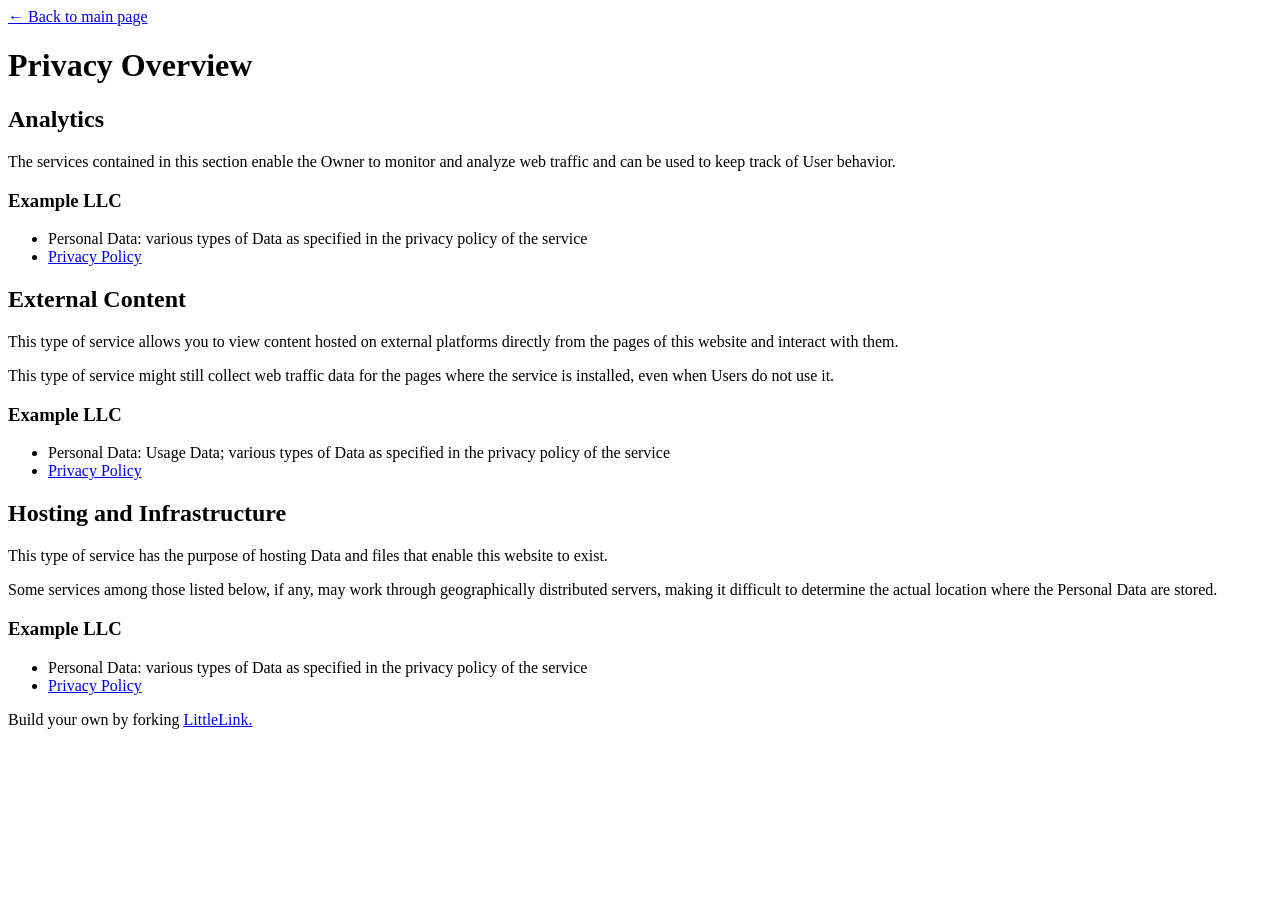
==== privacy.html @ 41c5f8de "chore: code migrated to new repository" ====
<!DOCTYPE html>

<!--
  To change the theme, change the class on the html tag below to one of:
  - theme-auto: Automatically switches based on user's system preferences
  - theme-light: Forces light theme
  - theme-dark: Forces dark theme
-->

<html class="theme-auto" lang="en"> <!-- Update `class="theme-auto"` with your preference -->

  <head>
    <meta charset="utf-8">
    <meta name="viewport" content="width=device-width, initial-scale=1">

    <!-- Page Title - Change this to your name/brand (50-60 characters recommended) -->
    <title>Privacy Policy | LittleLink</title>
    <link rel="icon" type="image/x-icon" href="/images/avatar.png"> <!-- Update this with your own favicon -->


    <!-- Meta Description - Write a description (150-160 characters recommended) -->
    <meta name="description" content="Privacy policy and data collection information for LittleLink">
    <meta name="robots" content="noindex"> <!-- Since this is a utility page -->

    <!-- Stylesheets -->
    <link rel="stylesheet" href="css/reset.css">
    <link rel="stylesheet" href="css/style.css">
    <link rel="stylesheet" href="css/brands.css">

  </head>

  <body>
    <div class="container-left" role="main">
      <div class="column">
        <nav role="navigation">
          <a href="index.html" aria-label="Back to homepage">← Back to main page</a>
        </nav>

        <h1>Privacy Overview</h1>

        <section aria-labelledby="analytics-heading">
          <h2 id="analytics-heading">Analytics</h2>
          <p>The services contained in this section enable the Owner to monitor and analyze web traffic and can be used to keep track of User behavior.</p>

          <h3>Example LLC</h3>
          <ul role="list">
            <li>Personal Data: various types of Data as specified in the privacy policy of the service</li>
            <li><a href="https://example.com/privacy/" target="_blank" rel="noopener">Privacy Policy</a></li>
          </ul>
        </section>

        <section aria-labelledby="external-content-heading">
          <h2 id="external-content-heading">External Content</h2>
          <p>This type of service allows you to view content hosted on external platforms directly from the pages of this website and interact with them.</p>
          <p>This type of service might still collect web traffic data for the pages where the service is installed, even when Users do not use it.</p>

          <h3>Example LLC</h3>
          <ul role="list">
            <li>Personal Data: Usage Data; various types of Data as specified in the privacy policy of the service</li>
            <li><a href="https://example.com/privacy/" target="_blank" rel="noopener">Privacy Policy</a></li>
          </ul>
        </section>

        <section aria-labelledby="hosting-heading">
          <h2 id="hosting-heading">Hosting and Infrastructure</h2>
          <p>This type of service has the purpose of hosting Data and files that enable this website to exist.</p>
          <p>Some services among those listed below, if any, may work through geographically distributed servers, making it difficult to determine the actual location where the Personal Data are stored.</p>

          <h3>Example LLC</h3>
          <ul role="list">
            <li>Personal Data: various types of Data as specified in the privacy policy of the service</li>
            <li><a href="https://example.com/privacy" target="_blank" rel="noopener">Privacy Policy</a></li>
          </ul>
        </section>

        <footer>
          <p>Build your own by forking <a href="https://littlelink.io" target="_blank" rel="noopener">LittleLink.</a></p>
        </footer>
      </div>
    </div>

  </body>

</html>
---- css/brands.css ----
/*
* LittleLink Button Styles
* https://littlelink.io
* Free to use under the MIT license
* http://www.opensource.org/licenses/mit-license.php
*/

/* Brand Button Base Styles
–––––––––––––––––––––––––––––––––––––––––––––––––– */
/* Only include brand-specific button styling here */
.button,button {
  color:var(--button-text,#000000);
  background-color:var(--button-background,transparent);
	border:var(--button-border,none);
	transition:filter 0.2s ease,transform 0.2s ease;
}

/* Global Button Hover Effect
–––––––––––––––––––––––––––––––––––––––––––––––––– */
.button:hover,button:hover {
	filter:brightness(90%);
	transform:translateY(-1px);
}

/* Button Icons
–––––––––––––––––––––––––––––––––––––––––––––––––– */
.icon {
	filter:var(--icon-filter,none);
}

/* Brand-Specific Styles
–––––––––––––––––––––––––––––––––––––––––––––––––– */

/* Default */
.button.button-default {
	--button-text:#ffffff;
	--button-background:#2457F5;
	--button-border:1px solid #ffffff;
}

/* Amazon */
.button-amazon {
	--button-text:#000000;
	--button-background:#FFFFFF;
	--button-border:1px solid #212121;
}

/* Amazon Music */
.button-amazon-music {
	--button-text:#000000;
	--button-background:#25D1DA;
}

/* Apple App Store */
.button-appstore {
	--button-text:#FFFFFF;
	--button-background:#000000;
	--button-border:1px solid #FFFFFF;
}

/* Apple Invites */
.button-invites {
	--button-text:#FFFFFF;
	--button-background:#000000;
	--button-border:1px solid #FFFFFF;
}

/* Apple Music */
.button-apple-music {
	--button-text:#ffffff;
	--button-background:#000000;
	--button-border:1px solid #FFFFFF;
}

/* Apple Music Alt */
.button-apple-music-alt {
	--button-text:#ffffff;
	background-image:linear-gradient(to bottom,#FB5C74,#FA233B);
}

/* Apple Podcasts */
.button-apple-podcasts {
	--button-text:#ffffff;
	--button-background:#000000;
	--button-border:1px solid #FFFFFF;
}

/* Apple Podcasts Alt */
.button-apple-podcasts-alt {
	--button-text:#ffffff;
	background-image:linear-gradient(to bottom,#F452FF,#832BC1);
}

/* Bandcamp */
.button-bandcamp {
	--button-text:#ffffff;
	--button-background:#1d9fc3;
}

/* Behance */
.button-behance {
	--button-text:#ffffff;
	--button-background:#0057FF;
  --button-border:1px solid #FFFFFF;
}

/* Blog */
.button-blog {
	--button-text:#E8E8E8;
	--button-background:#FF55A3;
  --button-border:1px solid #E8E8E8;
}

/* Bluesky */
.button-bluesky {
	--button-text:#FFFFFF;
	--button-background:#1185FE;
}

/* Bluesky Alt */
.button-bluesky-alt {
	--button-text:#000000;
	--button-background:#FFFFFF;
	--button-border:1px solid #000000;
}

/* Buy Me a Coffee */
.button-coffee {
	--button-text:#000000;
	--button-background:#ffdd00;
}

/* Cal.com */
.button-cal {
	--button-text:#FFFFFF;
	--button-background:#292929;
	--button-border:1px solid #FFFFFF;
}

/* Calendly */
.button-calendly {
	--button-text:#FFFFFF;
	--button-background:#006BFF;
}

/* Cash App */
.button-cash-app {
	--button-text:#ffffff;
	background-image:linear-gradient(to bottom,#00d64b,#00c244);
}

/* dev.to */
.button-dev-to {
	--button-text:#000000;
	--button-background:#f5f5f5;
	--button-border:1px solid #212121;
}

/* Discogs */
.button-discogs {
	--button-text:#000000;
	--button-background:#FFFFFF;
	--button-border:1px solid #000000;
}

/* Discogs Alt */
.button-discogs-alt {
	--button-text:#FFFFFF;
	--button-background:#000000;
	--button-border:1px solid #FFFFFF;
}

/* Discord */
.button-discord {
	--button-text:#ffffff;
	--button-background:#5865F2;
}

/* Dribbble */
.button-dribbble {
	--button-text:#000000;
	--button-background:#FFFFFF;
	--button-border:1px solid #212121;
}

/* Etsy */
.button-etsy {
	--button-text:#ffffff;
	--button-background:#F45800;
}

/* Facebook */
.button-faceb {
	--button-text:#ffffff;
	--button-background:#0866FF;
}

/* Facebook Messenger */
.button-messenger {
	--button-text:#ffffff;
	--button-background:#0866FF;
}

/* Figma */
.button-figma {
	--button-text:#ffffff;
	--button-background:#000000;
	--button-border:1px solid #FFFFFF;
}

/* Fiverr */
.button-fiverr {
	--button-text:#ffffff;
	--button-background:#1DBF73;
}

/* Flickr */
.button-flickr {
	--button-text:#ffffff;
	--button-background:#000000;
	--button-border:1px solid #FFFFFF;
}

/* GitHub */
.button-github {
	--button-text:#ffffff;
	--button-background:#000000;
	--button-border:1px solid #FFFFFF;
}

/* GitLab */
.button-gitlab {
	--button-text:#ffffff;
	--button-background:#6151b2;
}

/* GoFundMe */
.button-gofundme {
	--button-text:#ffffff;
	--button-background:#02A95C;
}

/* Goodreads */
.button-goodreads {
	--button-text:#333333;
	--button-background:#f3f1e6;
	--button-border:1px solid #212121;
}

/* Google Black */
.button-google-black {
	--button-text:#FFFFFF;
	--button-background:#000000;
	--button-border:1px solid #FFFFFF;
}

/* Google Play Store */
.button-playstore {
	--button-text:#FFFFFF;
	--button-background:#000000;
	--button-border:1px solid #FFFFFF;
}

/* Google Scholar */
.button-google-scholar {
	--button-text:#000000;
	--button-background:#FFFFFF;
	--button-border:1px solid #212121;
}

/* Hashnode */
.button-hashnode {
	--button-text:#000000;
	--button-background:#ffffff;
	--button-border:1px solid #212121;
}

/* Instagram */
.button-instagram {
	--button-text:#ffffff;
	background-image:linear-gradient(-135deg,#1400c8,#b900b4,#f50000);
}

/* Kick */
.button-kick {
	--button-text:#ffffff;
	--button-background:#000000;
	--button-border:1px solid #ffffff;
}

/* Kick Alt */
.button-kick-alt {
	--button-text:#000000;
	--button-background:#01e701;
}

/* Kickstarter */
.button-kickstarter {
	--button-text:#ffffff;
	--button-background:#05ce78;
}

/* Kit */
.button-kit {
	--button-text:#ffffff;
	--button-background:#000000;
	--button-border:1px solid #FFFFFF;
}

/* Ko-fi */
.button-ko-fi {
	--button-text:#ffffff;
	--button-background:#000000;
  --button-border:1px solid #FFFFFF;
}

/* Last.fm */
.button-last-fm {
	--button-text:#ffffff;
	--button-background:#D51007;
}

/* Letterboxd */
.button-letterboxd {
	--button-text:#ffffff;
	--button-background:#2c3440;
	--button-border:1px solid #FFFFFF;
}

/* Line */
.button-line {
	--button-text:#FFFFFF;
	--button-background:#06C755;
}

/* LinkedIn */
.button-linked {
	--button-text:#ffffff;
	--button-background:#2867b2;
}

/* Loops */
.button-loops {
	--button-text:#000000;
	--button-background:#FFE400;
	--button-border:1px solid #000000;
}

/* Mailchimp */
.button-mailchimp {
	--button-text:#000000;
	--button-background:#FFE01B;
}

/* Mastodon */
.button-mastodon {
	--button-text:#ffffff;
	--button-background:#17063B;
	--button-border:1px solid #FFFFFF;
}

/* Matrix */
.button-matrix {
	--button-text:#000000;
	--button-background:#ffffff;
	--button-border:1px solid #000000;
}

/* Meetup */
.button-meetup {
	--button-text:#000000;
	--button-background:#ffffff;
	--button-border:1px solid #000000;
}

/* Meetup Alt */
.button-meetup-alt {
	--button-text:#ffffff;
	--button-background:#ED1C40;
}

/* Medium */
.button-medium {
	--button-text:#ffffff;
	--button-background:#000000;
	--button-border:1px solid #FFFFFF;
}

/* Microsoft */
.button-microsoft {
	--button-text:#ffffff;
	--button-background:#000000;
	--button-border:1px solid #FFFFFF;
}

/* Notion */
.button-notion {
	--button-text:#000000;
	--button-background:#ffffff;
	--button-border:1px solid #212121;
}

/* Obsidian */
.button.button-obsidian {
	--button-text:#ffffff;
	--button-background:#262626;
	--button-border:1px solid #ffffff;
}

/* OnlyFans */
.button-onlyfans {
	--button-text:#ffffff;
	--button-background:#00AEEF;
}

/* Patreon */
.button-patreon {
	--button-text:#ffffff;
	--button-background:#000000;
	--button-border:1px solid #FFFFFF;
}

/* PayPal */
.button-paypal {
	--button-text:#ffffff;
	--button-background:#002991;
  --button-border:1px solid #FFFFFF;
}

/* Pinterest */
.button-pinterest {
	--button-text:#000000;
	--button-background:#ffffff;
	--button-border:1px solid #212121;
}

/* Pixelfed */
.button-pixelfed {
	--button-text:#ffffff;
	--button-background:#000000;
	--button-border:1px solid #FFFFFF;
}

/* Product Hunt */
.button-product-hunt {
	--button-text:#000000;
	--button-background:#ffffff;
	--button-border:1px solid #212121;
}

/* Reddit */
.button-reddit {
	--button-text:#FFFFFF;
	--button-background:#FF4500;
}

/* Shop */
.button-shop {
	--button-text:#ffffff;
	--button-background:#5A31F4;
}

/* Signal */
.button-signal {
	--button-text:#ffffff;
	--button-background:#3B45FD;
}

/* Signal Alt */
.button-signal-alt {
	--button-text:#3B45FD;
	--button-background:#E3E8FE;
	--button-border:1px solid #000000;
}

/* Slack */
.button-slack {
	--button-text:#000000;
	--button-background:#FFFFFF;
	--button-border:1px solid #212121;
}

/* Snapchat */
.button-snapchat {
	--button-text:#000000;
	--button-background:#fffc00;
}

/* SoundCloud */
.button-soundcloud {
	--button-text:#ffffff;
	--button-background:#ff5500;
}

/* Spotify */
.button-spotify {
	--button-text:#191414;
	--button-background:#1db954;
}

/* Spotify Alt */
.button-spotify-alt {
	--button-text:#FFFFFF;
	--button-background:#191414;
	--button-border:1px solid #FFFFFF;
}

/* Square */
.button-square {
	--button-text:#FFFFFF;
	--button-background:#006AFF;
}

/* Stack Overflow */
.button-stack-overflow {
	--button-text:#000000;
	--button-background:#FFFFFF;
	--button-border:1px solid #000000;
}

/* Steam */
.button-steam {
	--button-text:#ffffff;
	background-image:linear-gradient(90deg,#08BBFF,#2B75FF);
}

/* Steam Alt */
.button-steam-alt {
	--button-text:#ffffff;
	background-image:linear-gradient(90deg,#09172a,#072a57,#0c5085);
	--button-border:1px solid #FFFFFF;
}

/* Strava */
.button-strava {
	--button-text:#ffffff;
	--button-background:#fc5200;
}

/* Substack */
.button-substack {
	--button-text:#ffffff;
	--button-background:#FF6719;
}

/* Telegram */
.button-telegram {
	--button-text:#ffffff;
	--button-background:#3faee8;
}

/* Threads */
.button-threads {
	--button-text:#FFFFFF;
	--button-background:#000000;
	--button-border:1px solid #FFFFFF;
}

/* Threema */
.button-threema {
	--button-text:#000000;
	--button-background:#3fe669;
}

/* TikTok */
.button-tiktok {
	--button-text:#ffffff;
	--button-background:#000000;
	--button-border:1px solid #FFFFFF;
}

/* Trello */
.button-trello {
	--button-text:#ffffff;
	--button-background:#0065ff;
}

/* Tumblr */
.button-tumb {
	--button-text:#ffffff;
	--button-background:#131313;
	--button-border:1px solid #FFFFFF;
}

/* Twitch */
.button-twitch {
	--button-text:#ffffff;
	--button-background:#9146ff;
}

/* Unsplash */
.button-unsplash {
	--button-text:#000000;
	--button-background:#ffffff;
	--button-border:1px solid #212121;
}

/* Venmo */
.button-venmo {
	--button-text:#ffffff;
	--button-background:#008CFF;
}

/* Vimeo */
.button-vimeo {
	--button-text:#ffffff;
	--button-background:#1ab7ea;
}

/* VSCO */
.button-vsco {
	--button-text:#FFFFFF;
	--button-background:#000000;
	--button-border:1px solid #FFFFFF;
}

/* WhatsApp */
.button-whatsapp {
	--button-text:#ffffff;
	--button-background:#455a64;
}

/* WordPress */
.button-wordpress {
	--button-text:#ffffff;
	--button-background:#3858E9;
}

/* X */
.button-x {
	--button-text:#FFFFFF;
	--button-background:#000000;
	--button-border:1px solid #FFFFFF;
}

/* YouTube */
.button-yt {
	--button-text:#ffffff;
	--button-background:#282828;
	--button-border:1px solid #FFFFFF;
}

/* YouTube Alt */
.button-yt-alt {
	--button-text:#ffffff;
	--button-background:#FF0000;
}

/* Zoom */
.button-zoom {
	--button-text:#ffffff;
	--button-background:#0B5CFF;
  --button-border:1px solid #FFFFFF;
}
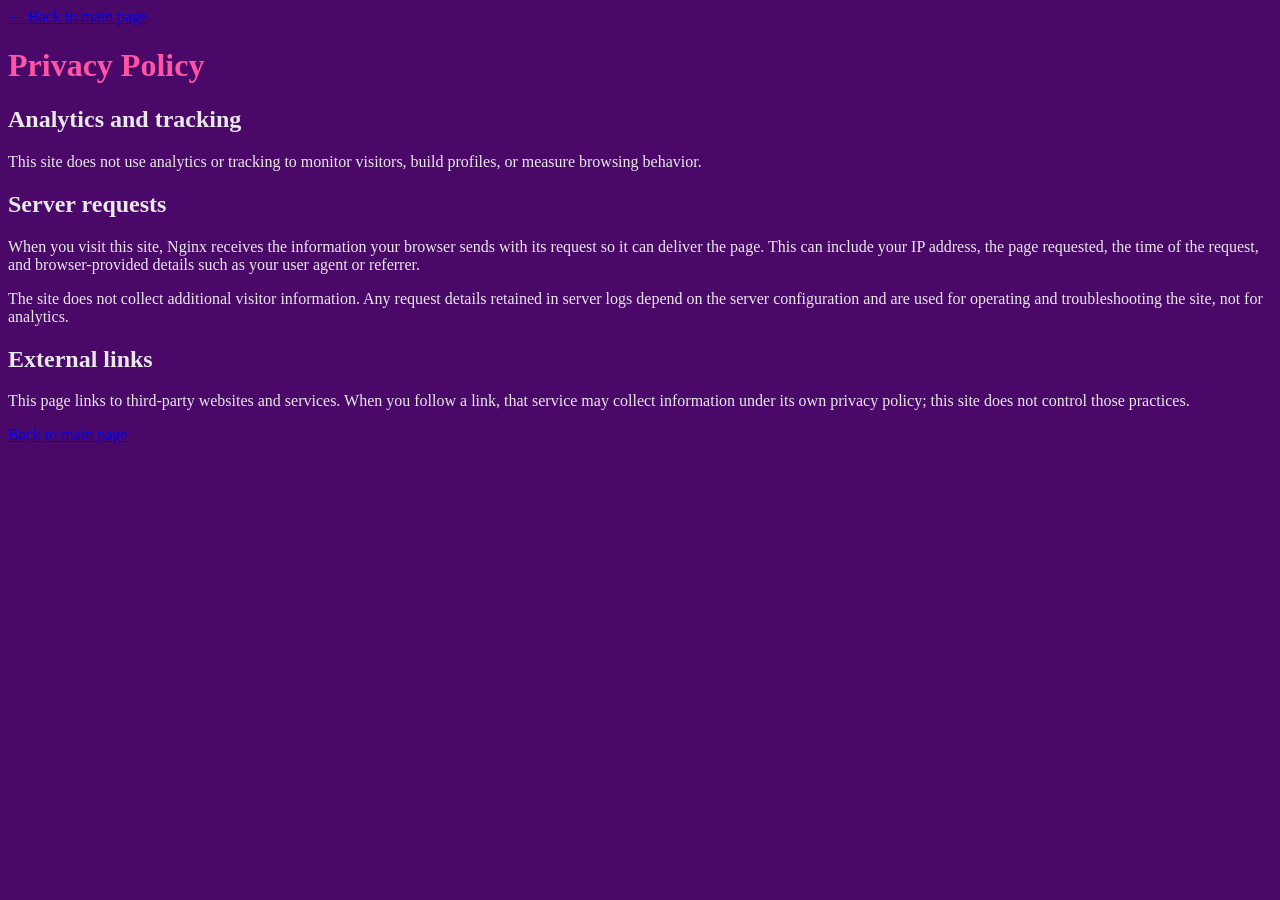
==== commit 2af41dbd: "feat: updated main page footer and privacy policy style and content" ====
--- a/privacy.html
+++ b/privacy.html
@@ -14,12 +14,12 @@
     <meta name="viewport" content="width=device-width, initial-scale=1">
 
     <!-- Page Title - Change this to your name/brand (50-60 characters recommended) -->
-    <title>Privacy Policy | LittleLink</title>
-    <link rel="icon" type="image/x-icon" href="/images/avatar.png"> <!-- Update this with your own favicon -->
+    <title>Privacy Policy | Charli</title>
+    <link rel="icon" type="image/x-icon" href="/favicon.png">
 
 
     <!-- Meta Description - Write a description (150-160 characters recommended) -->
-    <meta name="description" content="Privacy policy and data collection information for LittleLink">
+    <meta name="description" content="Privacy information for Charli's links page.">
     <meta name="robots" content="noindex"> <!-- Since this is a utility page -->
 
     <!-- Stylesheets -->
@@ -29,52 +29,33 @@
 
   </head>
 
-  <body>
+  <body style="background-color: rgb(74, 9, 105); color: rgb(232 232 232);">
     <div class="container-left" role="main">
       <div class="column">
         <nav role="navigation">
           <a href="index.html" aria-label="Back to homepage">← Back to main page</a>
         </nav>
 
-        <h1>Privacy Overview</h1>
+        <h1 style="color: rgb(255 84 164);">Privacy Policy</h1>
 
         <section aria-labelledby="analytics-heading">
-          <h2 id="analytics-heading">Analytics</h2>
-          <p>The services contained in this section enable the Owner to monitor and analyze web traffic and can be used to keep track of User behavior.</p>
-
-          <h3>Example LLC</h3>
-          <ul role="list">
-            <li>Personal Data: various types of Data as specified in the privacy policy of the service</li>
-            <li><a href="https://example.com/privacy/" target="_blank" rel="noopener">Privacy Policy</a></li>
-          </ul>
+          <h2 id="analytics-heading">Analytics and tracking</h2>
+          <p>This site does not use analytics or tracking to monitor visitors, build profiles, or measure browsing behavior.</p>
         </section>
 
-        <section aria-labelledby="external-content-heading">
-          <h2 id="external-content-heading">External Content</h2>
-          <p>This type of service allows you to view content hosted on external platforms directly from the pages of this website and interact with them.</p>
-          <p>This type of service might still collect web traffic data for the pages where the service is installed, even when Users do not use it.</p>
-
-          <h3>Example LLC</h3>
-          <ul role="list">
-            <li>Personal Data: Usage Data; various types of Data as specified in the privacy policy of the service</li>
-            <li><a href="https://example.com/privacy/" target="_blank" rel="noopener">Privacy Policy</a></li>
-          </ul>
+        <section aria-labelledby="server-heading">
+          <h2 id="server-heading">Server requests</h2>
+          <p>When you visit this site, Nginx receives the information your browser sends with its request so it can deliver the page. This can include your IP address, the page requested, the time of the request, and browser-provided details such as your user agent or referrer.</p>
+          <p>The site does not collect additional visitor information. Any request details retained in server logs depend on the server configuration and are used for operating and troubleshooting the site, not for analytics.</p>
         </section>
 
-        <section aria-labelledby="hosting-heading">
-          <h2 id="hosting-heading">Hosting and Infrastructure</h2>
-          <p>This type of service has the purpose of hosting Data and files that enable this website to exist.</p>
-          <p>Some services among those listed below, if any, may work through geographically distributed servers, making it difficult to determine the actual location where the Personal Data are stored.</p>
-
-          <h3>Example LLC</h3>
-          <ul role="list">
-            <li>Personal Data: various types of Data as specified in the privacy policy of the service</li>
-            <li><a href="https://example.com/privacy" target="_blank" rel="noopener">Privacy Policy</a></li>
-          </ul>
+        <section aria-labelledby="external-links-heading">
+          <h2 id="external-links-heading">External links</h2>
+          <p>This page links to third-party websites and services. When you follow a link, that service may collect information under its own privacy policy; this site does not control those practices.</p>
         </section>
 
         <footer>
-          <p>Build your own by forking <a href="https://littlelink.io" target="_blank" rel="noopener">LittleLink.</a></p>
+          <a href="index.html">Back to main page</a>
         </footer>
       </div>
     </div>
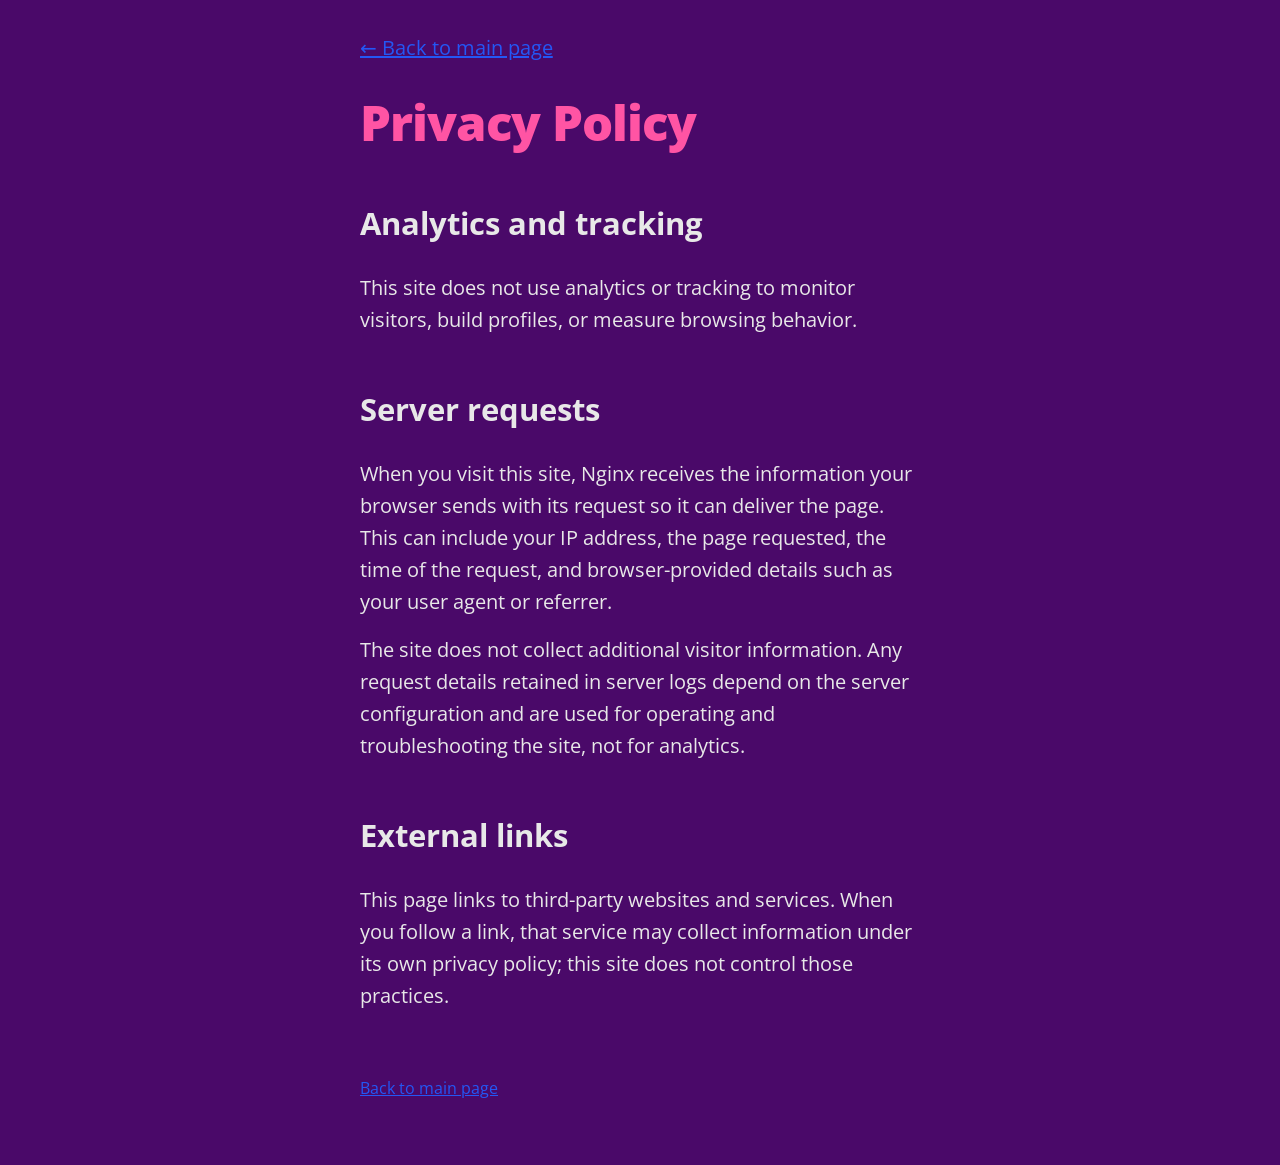
==== commit e2e96909: "refactor: css cleanup" ====
--- a/privacy.html
+++ b/privacy.html
@@ -25,7 +25,6 @@
     <!-- Stylesheets -->
     <link rel="stylesheet" href="css/reset.css">
     <link rel="stylesheet" href="css/style.css">
-    <link rel="stylesheet" href="css/brands.css">
 
   </head>
 
--- a/css/style.css
+++ b/css/style.css
@@ -0,0 +1,233 @@
+/*
+* LittleLink
+* https://littlelink.io
+* Free to use under the MIT license
+* http://www.opensource.org/licenses/mit-license.php
+*/
+
+:root {
+  font-size: 16px;
+  --scale-0: 1rem;
+  --scale-1: 1.25rem;
+  --scale-2: 1.563rem;
+  --scale-3: 1.953rem;
+  --scale-5: 3.052rem;
+  --spacing-m: 1.5rem;
+  --spacing-l: 2rem;
+  --spacing-xl: 3rem;
+  --spacing-xxl: 4rem;
+}
+
+.container {
+  width: 100%;
+  max-width: 37.5rem;
+  margin: 0 auto;
+  padding: var(--spacing-xl) var(--spacing-m) 0;
+  text-align: center;
+}
+
+.container-left {
+  max-width: 37.5rem;
+  margin: 0 auto;
+  padding: 0 1.25rem;
+  text-align: left;
+}
+
+@media (min-width: 25rem) {
+  .container {
+    width: 85%;
+    padding-right: 0;
+    padding-left: 0;
+  }
+}
+
+@media (min-width: 34.375rem) {
+  .container {
+    width: 80%;
+  }
+}
+
+body {
+  font-family: "Open Sans", system-ui;
+  font-size: var(--scale-1);
+  font-weight: 400;
+  line-height: 1.6;
+}
+
+h1 {
+  margin: 0 0 var(--spacing-m);
+  font-size: var(--scale-5);
+  font-weight: 800;
+  line-height: 1.1;
+  letter-spacing: -0.02em;
+  overflow-wrap: break-word;
+  hyphens: auto;
+}
+
+.container p {
+  margin: 0 0 var(--spacing-xl);
+  font-size: var(--scale-1);
+}
+
+.container-left p {
+  margin-bottom: 1rem;
+}
+
+.avatar {
+  display: block;
+  width: 8rem;
+  height: 8rem;
+  margin: 0 auto var(--spacing-l);
+  border-radius: 50%;
+  object-fit: cover;
+  background-position: center;
+}
+
+footer {
+  margin: var(--spacing-xxl) 0;
+  font-size: var(--scale-0);
+}
+
+nav {
+  margin: var(--spacing-l) 0;
+  text-align: left;
+}
+
+section {
+  margin: var(--spacing-xl) 0;
+  text-align: left;
+}
+
+h2 {
+  margin-bottom: var(--spacing-m);
+  font-size: var(--scale-3);
+  font-weight: 700;
+}
+
+a {
+  color: #2457f5;
+  text-decoration: underline;
+}
+
+a:hover {
+  color: #083bda;
+}
+
+.button {
+  display: inline-flex;
+  align-items: center;
+  justify-content: center;
+  width: 18.75rem;
+  min-height: 3rem;
+  margin-bottom: 1rem;
+  padding: 0.75rem 1rem;
+  border: var(--button-border, none);
+  border-radius: 0.5rem;
+  background-color: var(--button-background, transparent);
+  color: var(--button-text, #000000);
+  font-size: 1.125rem;
+  font-weight: 700;
+  line-height: 1.3;
+  text-align: center;
+  text-decoration: none;
+  white-space: normal;
+  cursor: pointer;
+  box-sizing: border-box;
+  hyphens: auto;
+}
+
+.button:hover {
+  color: var(--button-text);
+}
+
+.icon {
+  flex-shrink: 0;
+  width: 1.25rem;
+  height: 1.25rem;
+  margin-right: 0.5rem;
+}
+
+:root.theme-auto {
+  color-scheme: light dark;
+}
+
+@media (prefers-color-scheme: dark) {
+  :root.theme-auto :focus-visible {
+    outline: 2px solid #4899f7;
+    outline-offset: 2px;
+  }
+
+  :root.theme-auto a:not(.button) {
+    color: #4899f7;
+  }
+
+  :root.theme-auto a:not(.button):hover {
+    color: #7ab8ff;
+  }
+}
+
+@media (max-width: 34.375rem) {
+  h1 {
+    font-size: 2rem;
+  }
+
+  body,
+  .container p {
+    font-size: var(--scale-0);
+  }
+
+  .avatar {
+    margin-bottom: var(--spacing-m);
+  }
+
+  footer {
+    margin: var(--spacing-xl) 0;
+  }
+
+  h2 {
+    font-size: var(--scale-2);
+  }
+
+  section {
+    margin: var(--spacing-l) 0;
+  }
+}
+
+@font-face {
+  font-display: swap;
+  font-family: "Open Sans";
+  font-style: normal;
+  font-weight: 400;
+  src: url("../fonts/open-sans-v34-vietnamese_latin-ext_latin_hebrew_greek-ext_greek_cyrillic-ext_cyrillic-regular.eot");
+  src: url("../fonts/open-sans-v34-vietnamese_latin-ext_latin_hebrew_greek-ext_greek_cyrillic-ext_cyrillic-regular.eot?#iefix") format("embedded-opentype"),
+    url("../fonts/open-sans-v34-vietnamese_latin-ext_latin_hebrew_greek-ext_greek_cyrillic-ext_cyrillic-regular.woff2") format("woff2"),
+    url("../fonts/open-sans-v34-vietnamese_latin-ext_latin_hebrew_greek-ext_greek_cyrillic-ext_cyrillic-regular.woff") format("woff"),
+    url("../fonts/open-sans-v34-vietnamese_latin-ext_latin_hebrew_greek-ext_greek_cyrillic-ext_cyrillic-regular.ttf") format("truetype"),
+    url("../fonts/open-sans-v34-vietnamese_latin-ext_latin_hebrew_greek-ext_greek_cyrillic-ext_cyrillic-regular.svg#OpenSans") format("svg");
+}
+
+@font-face {
+  font-display: swap;
+  font-family: "Open Sans";
+  font-style: normal;
+  font-weight: 700;
+  src: url("../fonts/open-sans-v34-vietnamese_latin-ext_latin_hebrew_greek-ext_greek_cyrillic-ext_cyrillic-700.eot");
+  src: url("../fonts/open-sans-v34-vietnamese_latin-ext_latin_hebrew_greek-ext_greek_cyrillic-ext_cyrillic-700.eot?#iefix") format("embedded-opentype"),
+    url("../fonts/open-sans-v34-vietnamese_latin-ext_latin_hebrew_greek-ext_greek_cyrillic-ext_cyrillic-700.woff2") format("woff2"),
+    url("../fonts/open-sans-v34-vietnamese_latin-ext_latin_hebrew_greek-ext_greek_cyrillic-ext_cyrillic-700.woff") format("woff"),
+    url("../fonts/open-sans-v34-vietnamese_latin-ext_latin_hebrew_greek-ext_greek_cyrillic-ext_cyrillic-700.ttf") format("truetype"),
+    url("../fonts/open-sans-v34-vietnamese_latin-ext_latin_hebrew_greek-ext_greek_cyrillic-ext_cyrillic-700.svg#OpenSans") format("svg");
+}
+
+@font-face {
+  font-display: swap;
+  font-family: "Open Sans";
+  font-style: normal;
+  font-weight: 800;
+  src: url("../fonts/open-sans-v34-vietnamese_latin-ext_latin_hebrew_greek-ext_greek_cyrillic-ext_cyrillic-800.eot");
+  src: url("../fonts/open-sans-v34-vietnamese_latin-ext_latin_hebrew_greek-ext_greek_cyrillic-ext_cyrillic-800.eot?#iefix") format("embedded-opentype"),
+    url("../fonts/open-sans-v34-vietnamese_latin-ext_latin_hebrew_greek-ext_greek_cyrillic-ext_cyrillic-800.woff2") format("woff2"),
+    url("../fonts/open-sans-v34-vietnamese_latin-ext_latin_hebrew_greek-ext_greek_cyrillic-ext_cyrillic-800.woff") format("woff"),
+    url("../fonts/open-sans-v34-vietnamese_latin-ext_latin_hebrew_greek-ext_greek_cyrillic-ext_cyrillic-800.ttf") format("truetype"),
+    url("../fonts/open-sans-v34-vietnamese_latin-ext_latin_hebrew_greek-ext_greek_cyrillic-ext_cyrillic-800.svg#OpenSans") format("svg");
+}
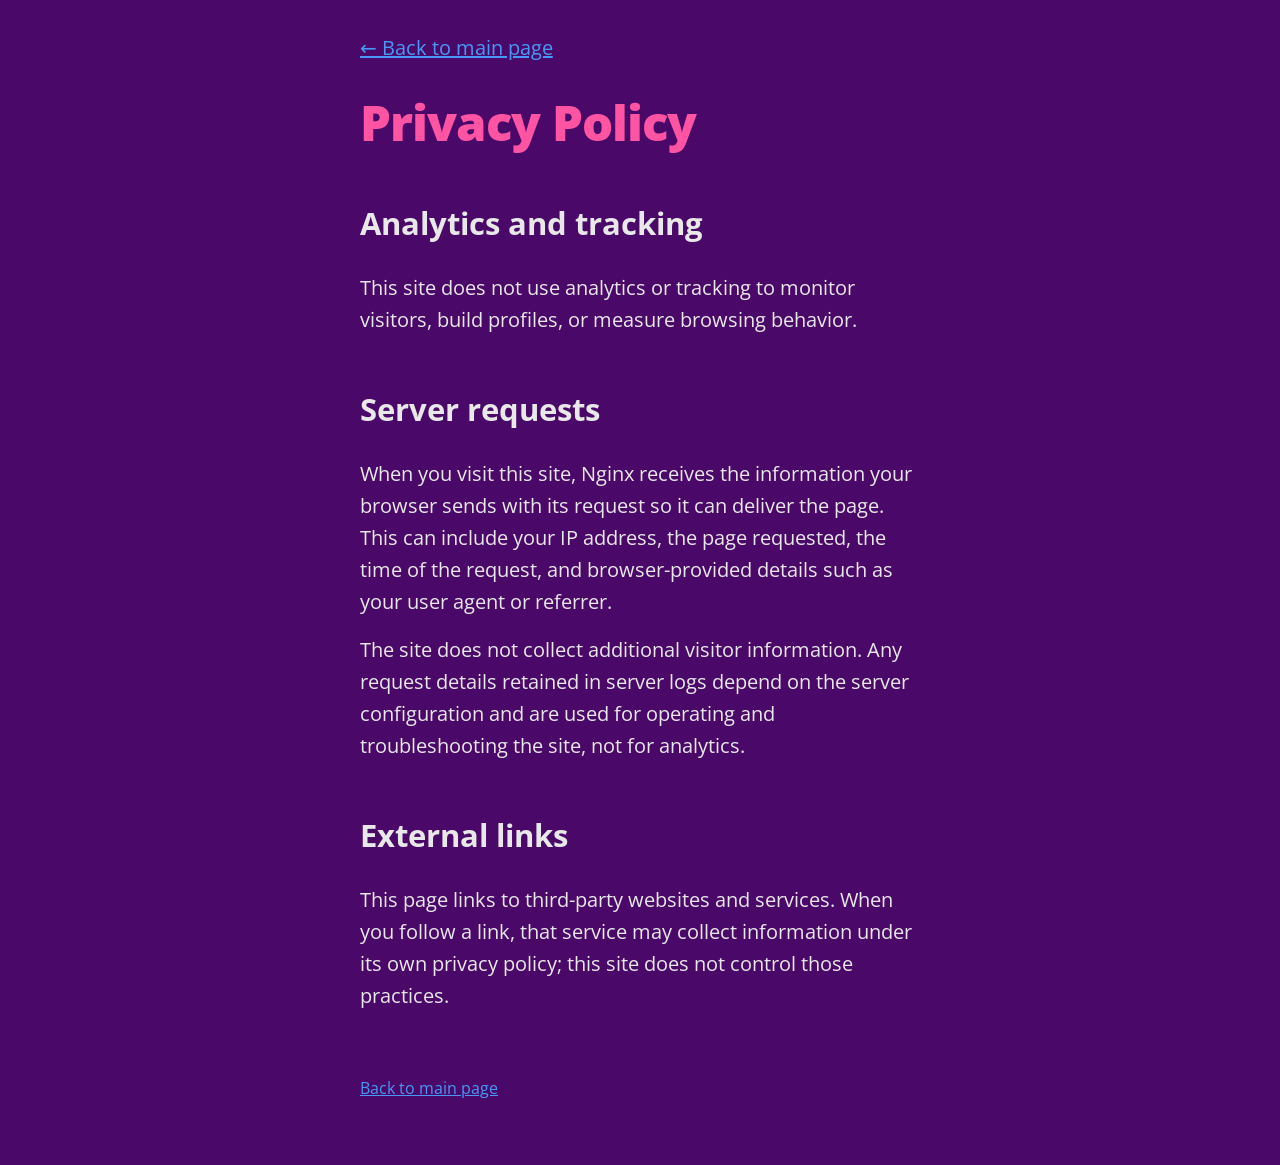
==== commit 1709914b: "fix: CSS theme colours ignore browser prefs. Moved inline style to style.css" ====
--- a/privacy.html
+++ b/privacy.html
@@ -1,41 +1,26 @@
 <!DOCTYPE html>
 
-<!--
-  To change the theme, change the class on the html tag below to one of:
-  - theme-auto: Automatically switches based on user's system preferences
-  - theme-light: Forces light theme
-  - theme-dark: Forces dark theme
--->
-
-<html class="theme-auto" lang="en"> <!-- Update `class="theme-auto"` with your preference -->
+  <html class="theme-dark" lang="en">
 
   <head>
     <meta charset="utf-8">
     <meta name="viewport" content="width=device-width, initial-scale=1">
-
-    <!-- Page Title - Change this to your name/brand (50-60 characters recommended) -->
-    <title>Privacy Policy | Charli</title>
+    <meta name="description" content="Privacy information for Charli's links page.">
+    <meta name="robots" content="noindex">
     <link rel="icon" type="image/x-icon" href="/favicon.png">
-
-
-    <!-- Meta Description - Write a description (150-160 characters recommended) -->
-    <meta name="description" content="Privacy information for Charli's links page.">
-    <meta name="robots" content="noindex"> <!-- Since this is a utility page -->
-
-    <!-- Stylesheets -->
     <link rel="stylesheet" href="css/reset.css">
     <link rel="stylesheet" href="css/style.css">
-
+    <title>Charli ✨ My Links | Privacy Policy</title>
   </head>
 
-  <body style="background-color: rgb(74, 9, 105); color: rgb(232 232 232);">
+  <body>
     <div class="container-left" role="main">
       <div class="column">
         <nav role="navigation">
           <a href="index.html" aria-label="Back to homepage">← Back to main page</a>
         </nav>
 
-        <h1 style="color: rgb(255 84 164);">Privacy Policy</h1>
+        <h1>Privacy Policy</h1>
 
         <section aria-labelledby="analytics-heading">
           <h2 id="analytics-heading">Analytics and tracking</h2>
--- a/css/style.css
+++ b/css/style.css
@@ -48,6 +48,8 @@
 }
 
 body {
+  background-color: rgb(74, 9, 105);
+  color: rgb(232 232 232);
   font-family: "Open Sans", system-ui;
   font-size: var(--scale-1);
   font-weight: 400;
@@ -56,6 +58,7 @@
 
 h1 {
   margin: 0 0 var(--spacing-m);
+  color: rgb(255 84 164);
   font-size: var(--scale-5);
   font-weight: 800;
   line-height: 1.1;
@@ -147,23 +150,21 @@
   margin-right: 0.5rem;
 }
 
-:root.theme-auto {
-  color-scheme: light dark;
-}
-
-@media (prefers-color-scheme: dark) {
-  :root.theme-auto :focus-visible {
-    outline: 2px solid #4899f7;
-    outline-offset: 2px;
-  }
-
-  :root.theme-auto a:not(.button) {
-    color: #4899f7;
-  }
-
-  :root.theme-auto a:not(.button):hover {
-    color: #7ab8ff;
-  }
+:root.theme-dark {
+  color-scheme: dark;
+}
+
+:root.theme-dark :focus-visible {
+  outline: 2px solid #4899f7;
+  outline-offset: 2px;
+}
+
+:root.theme-dark a:not(.button) {
+  color: #4899f7;
+}
+
+:root.theme-dark a:not(.button):hover {
+  color: #7ab8ff;
 }
 
 @media (max-width: 34.375rem) {
@@ -198,12 +199,7 @@
   font-family: "Open Sans";
   font-style: normal;
   font-weight: 400;
-  src: url("../fonts/open-sans-v34-vietnamese_latin-ext_latin_hebrew_greek-ext_greek_cyrillic-ext_cyrillic-regular.eot");
-  src: url("../fonts/open-sans-v34-vietnamese_latin-ext_latin_hebrew_greek-ext_greek_cyrillic-ext_cyrillic-regular.eot?#iefix") format("embedded-opentype"),
-    url("../fonts/open-sans-v34-vietnamese_latin-ext_latin_hebrew_greek-ext_greek_cyrillic-ext_cyrillic-regular.woff2") format("woff2"),
-    url("../fonts/open-sans-v34-vietnamese_latin-ext_latin_hebrew_greek-ext_greek_cyrillic-ext_cyrillic-regular.woff") format("woff"),
-    url("../fonts/open-sans-v34-vietnamese_latin-ext_latin_hebrew_greek-ext_greek_cyrillic-ext_cyrillic-regular.ttf") format("truetype"),
-    url("../fonts/open-sans-v34-vietnamese_latin-ext_latin_hebrew_greek-ext_greek_cyrillic-ext_cyrillic-regular.svg#OpenSans") format("svg");
+  src: url("../fonts/open-sans-v34-vietnamese_latin-ext_latin_hebrew_greek-ext_greek_cyrillic-ext_cyrillic-regular.woff2") format("woff2");
 }
 
 @font-face {
@@ -211,12 +207,7 @@
   font-family: "Open Sans";
   font-style: normal;
   font-weight: 700;
-  src: url("../fonts/open-sans-v34-vietnamese_latin-ext_latin_hebrew_greek-ext_greek_cyrillic-ext_cyrillic-700.eot");
-  src: url("../fonts/open-sans-v34-vietnamese_latin-ext_latin_hebrew_greek-ext_greek_cyrillic-ext_cyrillic-700.eot?#iefix") format("embedded-opentype"),
-    url("../fonts/open-sans-v34-vietnamese_latin-ext_latin_hebrew_greek-ext_greek_cyrillic-ext_cyrillic-700.woff2") format("woff2"),
-    url("../fonts/open-sans-v34-vietnamese_latin-ext_latin_hebrew_greek-ext_greek_cyrillic-ext_cyrillic-700.woff") format("woff"),
-    url("../fonts/open-sans-v34-vietnamese_latin-ext_latin_hebrew_greek-ext_greek_cyrillic-ext_cyrillic-700.ttf") format("truetype"),
-    url("../fonts/open-sans-v34-vietnamese_latin-ext_latin_hebrew_greek-ext_greek_cyrillic-ext_cyrillic-700.svg#OpenSans") format("svg");
+  src: url("../fonts/open-sans-v34-vietnamese_latin-ext_latin_hebrew_greek-ext_greek_cyrillic-ext_cyrillic-700.woff2") format("woff2");
 }
 
 @font-face {
@@ -224,10 +215,5 @@
   font-family: "Open Sans";
   font-style: normal;
   font-weight: 800;
-  src: url("../fonts/open-sans-v34-vietnamese_latin-ext_latin_hebrew_greek-ext_greek_cyrillic-ext_cyrillic-800.eot");
-  src: url("../fonts/open-sans-v34-vietnamese_latin-ext_latin_hebrew_greek-ext_greek_cyrillic-ext_cyrillic-800.eot?#iefix") format("embedded-opentype"),
-    url("../fonts/open-sans-v34-vietnamese_latin-ext_latin_hebrew_greek-ext_greek_cyrillic-ext_cyrillic-800.woff2") format("woff2"),
-    url("../fonts/open-sans-v34-vietnamese_latin-ext_latin_hebrew_greek-ext_greek_cyrillic-ext_cyrillic-800.woff") format("woff"),
-    url("../fonts/open-sans-v34-vietnamese_latin-ext_latin_hebrew_greek-ext_greek_cyrillic-ext_cyrillic-800.ttf") format("truetype"),
-    url("../fonts/open-sans-v34-vietnamese_latin-ext_latin_hebrew_greek-ext_greek_cyrillic-ext_cyrillic-800.svg#OpenSans") format("svg");
-}
+  src: url("../fonts/open-sans-v34-vietnamese_latin-ext_latin_hebrew_greek-ext_greek_cyrillic-ext_cyrillic-800.woff2") format("woff2");
+}
